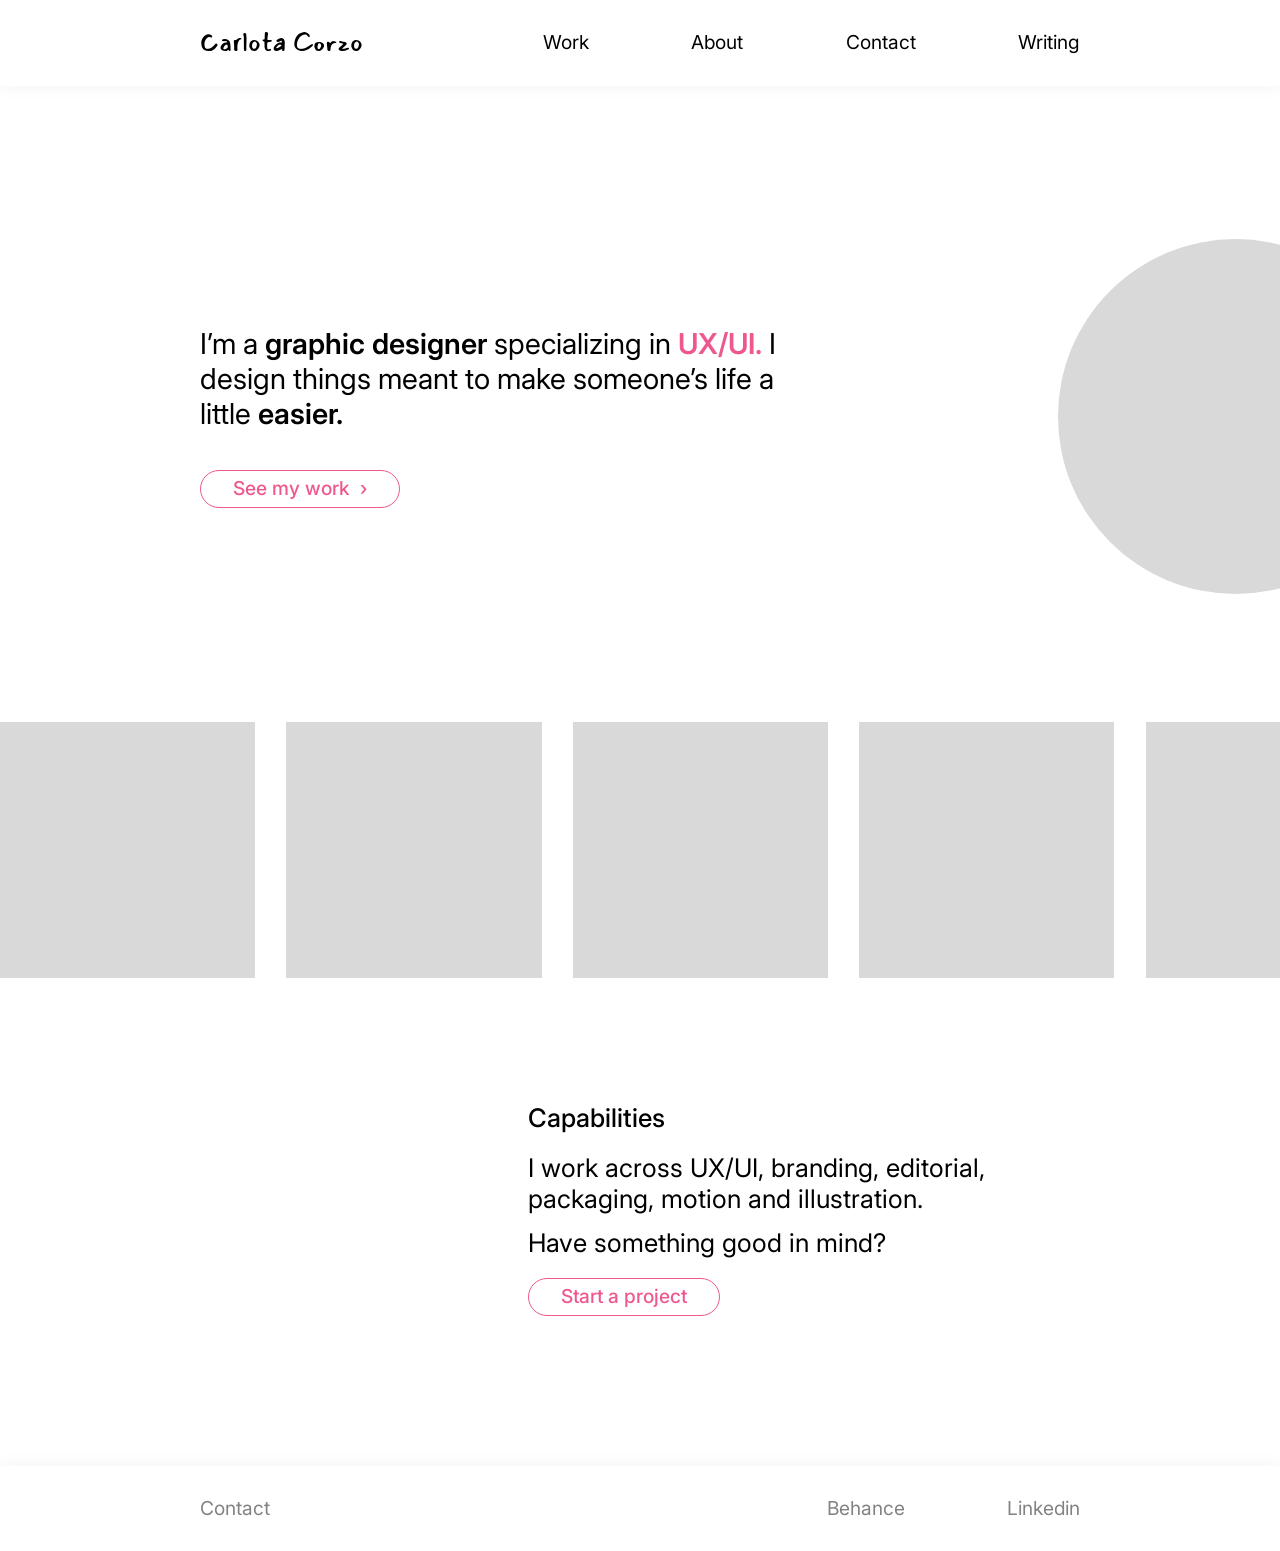
==== index.html @ dc57b3ca "Add files via upload" ====
<!DOCTYPE html>
<html lang="en">
<head>
  <meta charset="UTF-8">
  <!-- Hace que las tildes y las ñ se vean bien. No la borres. -->

  <meta name="viewport" content="width=device-width, initial-scale=1.0">
  <!-- Hace que el sitio funcione en celular. Tampoco. -->

  <title>Carlota Corzo — Graphic Designer specializing in UX/UI</title>

  <meta name="description" content="Graphic designer specializing in UX/UI, based in Lima, Peru. Branding, editorial, packaging, motion and illustration.">

  <!-- Las tipografías de tu Figma, desde Google Fonts.
       Mansalva para tu nombre, Inter para todo lo demás. -->
  <link rel="preconnect" href="https://fonts.googleapis.com">
  <link rel="preconnect" href="https://fonts.gstatic.com" crossorigin>
  <link href="https://fonts.googleapis.com/css2?family=Inter:wght@400;500;600&family=Mansalva&display=swap" rel="stylesheet">

  <link rel="stylesheet" href="css/estilos.css">
</head>

<body>

<div class="pagina">

  <!-- ==========================================================
       NAVEGACIÓN
       Se repite igual en todas las páginas. Lo único que cambia
       es en qué enlace va la clase "activo".
       En la portada no lleva ninguno: el logo hace de Home.
       ========================================================== -->
  <nav class="nav">
    <a href="index.html" class="nav-logo">Carlota Corzo</a>
    <ul class="nav-links">
      <li><a href="work.html">Work</a></li>
      <li><a href="about.html">About</a></li>
      <li><a href="contact.html">Contact</a></li>
      <li><a href="writing.html">Writing</a></li>
    </ul>
  </nav>


  <main class="cuerpo">

    <!-- ==========================================================
         1. HERO
         Texto a la izquierda, círculo a la derecha.
         ========================================================== -->
    <section class="hero">

      <div class="hero-izq">

        <p class="hero-texto">
          I&rsquo;m a <strong>graphic designer</strong> specializing in
          <strong class="acento">UX/UI.</strong>
          I design things meant to make someone&rsquo;s life a little
          <strong>easier.</strong>
        </p>

        <!-- El botón principal de la página. Va acá arriba y no
             abajo porque es lo primero que alguien quiere hacer:
             mirar el trabajo. El de "Start a project" viene
             después, cuando ya lo vio. -->
        <a href="work.html" class="boton">See my work<span class="flecha">&#8250;</span></a>

      </div>
      <!-- <strong> pone la negrita, la clase "acento" pinta de rosa,
           y se pueden combinar, como en UX/UI.

           &rsquo; es el apóstrofe curvo. El de la tecla (') es recto
           y en tipografía se usa para pies y minutos, no para
           contracciones. -->

      <div class="hero-circulo">
        <!-- Cuando elijas la ilustración, descomenta esto:
        <img src="imagenes/ilustracion.png" alt="">
        El alt va vacío a propósito: es decoración, no información.
        -->
      </div>

    </section>


    <!-- ==========================================================
         2. EL MARQUEE
         Los trabajos deslizándose en bucle.

         ⚠️ La lista está escrita DOS VECES, idéntica. Así funciona
         el truco (está explicado en el CSS, bloque 7).
         Si agregas una pieza, agrégala EN LAS DOS COPIAS o el
         bucle salta.
         ========================================================== -->
    <section class="marquee">
      <div class="marquee-pista">

        <!-- ----------- COPIA 1 ----------- -->
        <a href="work.html" class="marquee-item">
          <!-- <img src="imagenes/voces.jpg" alt="Voces de Guerra"> -->
        </a>
        <a href="proyecto-skinbro.html" class="marquee-item">
          <!-- <img src="imagenes/skinbro.jpg" alt="SkinBro"> -->
        </a>
        <a href="work.html" class="marquee-item">
          <!-- <img src="imagenes/badbunny.jpg" alt="Bad Bunny"> -->
        </a>
        <a href="work.html" class="marquee-item">
          <!-- <img src="imagenes/musica.jpg" alt="Música y Educación"> -->
        </a>
        <a href="work.html" class="marquee-item">
          <!-- <img src="imagenes/matcharoom.jpg" alt="MatchaRoom"> -->
        </a>

        <!-- ----------- COPIA 2, idéntica ----------- -->
        <a href="work.html" class="marquee-item" aria-hidden="true" tabindex="-1">
          <!-- <img src="imagenes/voces.jpg" alt=""> -->
        </a>
        <a href="work.html" class="marquee-item" aria-hidden="true" tabindex="-1">
          <!-- <img src="imagenes/skinbro.jpg" alt=""> -->
        </a>
        <a href="work.html" class="marquee-item" aria-hidden="true" tabindex="-1">
          <!-- <img src="imagenes/badbunny.jpg" alt=""> -->
        </a>
        <a href="work.html" class="marquee-item" aria-hidden="true" tabindex="-1">
          <!-- <img src="imagenes/musica.jpg" alt=""> -->
        </a>
        <a href="work.html" class="marquee-item" aria-hidden="true" tabindex="-1">
          <!-- <img src="imagenes/matcharoom.jpg" alt=""> -->
        </a>
        <!-- En la segunda copia el alt va vacío: es la misma imagen
             repetida y no hace falta que un lector de pantalla la
             lea dos veces. -->

      </div>
    </section>


    <!-- ==========================================================
         3. CAPABILITIES
         Bloque pegado a la derecha, como en tu Figma.
         ========================================================== -->
    <section class="capacidades">
      <div class="capacidades-bloque">

        <p class="rotulo">Capabilities</p>

        <div>
          <p class="frase-1">
            I work across UX/UI, branding, editorial, packaging,
            motion and illustration.
          </p>
          <p>Have something good in mind?</p>
        </div>

        <a href="contact.html" class="boton">Start a project</a>

      </div>
    </section>

  </main>


  <!-- ==========================================================
       PIE DE PÁGINA
       ========================================================== -->
  <footer class="pie">
    <a href="contact.html">Contact</a>
    <ul class="pie-redes">
      <li><a href="https://www.behance.net/" target="_blank" rel="noopener">Behance</a></li>
      <li><a href="https://www.linkedin.com/" target="_blank" rel="noopener">Linkedin</a></li>
    </ul>
  </footer>
  <!-- target="_blank" abre en pestaña nueva; rel="noopener" va con
       él por seguridad.
       OJO: los dos enlaces están a medias, falta tu usuario. -->

</div>

</body>
</html>
---- css/estilos.css ----
/* ============================================================
   PORTAFOLIO DE CARLOTA CORZO
   Todas las medidas vienen de tu Figma (frame de 1875px).

   Índice:
     1. La escala        cómo el diseño se adapta a cada pantalla
     2. Variables        colores y medidas
     3. Reseteo
     4. Base
     5. Navegación
     6. Hero
     7. Marquee          el carrusel infinito
     8. Capabilities
     9. Botón
    10. Pie de página
    11. Tablet y celular
    12. Menos movimiento
   ============================================================ */


/* ------------------------------------------------------------
   1. LA ESCALA
   Esto es lo que hace que tu diseño se vea igual en cualquier
   pantalla, y vale la pena entenderlo porque es lo que resuelve
   el problema de "en Figma se ve distinto".

   Diseñaste a 1875px. Casi ninguna pantalla tiene 1875px.
   Hay dos maneras de resolverlo:

   a) Medidas fijas: 36px son 36px siempre. En una pantalla de
      1400 el texto ocupa proporcionalmente más y tu composición
      se rompe.

   b) Medidas proporcionales: todo se achica junto, manteniendo
      las proporciones exactas. Es lo que hace Figma cuando te
      muestra el canvas al 75%.

   Elegimos la (b). El truco: en vez de escribir "36px" en cada
   regla, escribimos "2.25rem". Un "rem" es el tamaño base de la
   página, y acá ese tamaño base no es fijo: es un porcentaje
   del ancho de la ventana.

     16 / 1875 × 100 = 0.8533vw

   Entonces a 1875px de ancho, 1rem = 16px y todo mide lo de tu
   Figma. A 1400px, 1rem = 11.9px y todo mide un 75%, con las
   mismas proporciones.

   El clamp() le pone techo y piso: no crece más allá de tu
   diseño y no se achica hasta volverse ilegible.
   ------------------------------------------------------------ */
/* ⬇️ ESTA LÍNEA CONTROLA EL TAMAÑO DE TODO EL SITIO.

   El Figma está hecho a 16. Acá va 9.6, que es el 60%, porque
   es el tamaño que elegiste mirándolo en pantalla.

   Sube o baja ese número y cambia TODO junto, sin deformar nada:
   textos, círculo, cuadros del carrusel, separaciones, botón.
     16    = tu Figma a tamaño real
     12.8  = 80%, lo que elegiste
     11.2  = 70%
     9.6   = 60%                                                  */
html {
  font-size: 12.8px;
}

/* La tabla de conversión, por si quieres tocar algo:
     8px  = 0.5rem        80px  = 5rem
    10px  = 0.625rem     107px  = 6.6875rem
    16px  = 1rem         128px  = 8rem
    24px  = 1.5rem       160px  = 10rem
    32px  = 2rem         192px  = 12rem
    36px  = 2.25rem      319px  = 19.9375rem
    39px  = 2.4375rem    323px  = 20.1875rem
    40px  = 2.5rem       444px  = 27.75rem
    44px  = 2.75rem      690px  = 43.125rem
    48px  = 3rem         749px  = 46.8125rem
   Para convertir: el valor en px dividido 16. */


/* ------------------------------------------------------------
   2. VARIABLES
   ------------------------------------------------------------ */
:root {
  --tinta:  #000000;   /* Figma: negro puro en los textos */
  --papel:  #FFFFFF;
  --gris:   #828282;   /* Figma: los textos del pie */
  --hueco:  #D9D9D9;   /* Figma: los espacios sin imagen */
  --rosa:   #EE588F;   /* Figma: el acento */

  --ancho:  117.1875rem;  /* 1875px, tu frame */

  /* El aire a los lados. Lo elegiste mirándolo en pantalla.
     En tu Figma eran 80px, pero a pantalla completa quedaba
     demasiado pegado a los bordes. Va en px fijos a propósito:
     así no cambia cuando cambias el tamaño del sitio.
     El carrusel NO lo usa: sus piezas tocan el borde. */
  --margen: 200px;
  --sombra: 0 0.0625rem 1.25rem rgba(0, 0, 0, 0.05);  /* la de nav y pie */
}


/* ------------------------------------------------------------
   3. RESETEO
   ------------------------------------------------------------ */
* {
  margin: 0;
  padding: 0;
  box-sizing: border-box;
}

html { scroll-behavior: smooth; }


/* ------------------------------------------------------------
   4. BASE
   ------------------------------------------------------------ */
body {
  font-family: 'Inter', -apple-system, system-ui, sans-serif;
  font-size: 1.5rem;       /* 24px, que es tu tamaño de texto base */
  line-height: 1.2083;     /* 29/24, el interlineado de tu Figma */
  color: var(--tinta);
  background: var(--papel);
  -webkit-font-smoothing: antialiased;
}

a {
  color: inherit;
  text-decoration: none;
}

/* La página entera, apilada. El gap de 192px es el del
   Frame 36 de tu Figma, el que separa nav, contenido y pie. */
/* La página ocupa todo el ancho de la ventana, sin franjas
   blancas a los lados. Los tamaños son los de tu Figma al 60%,
   pero la maquetación se estira a la pantalla que haya. */
.pagina {
  display: flex;
  flex-direction: column;
  gap: 12rem;              /* 192px */
  width: 100%;
  min-height: 100vh;       /* al menos tan alta como la ventana */
}

/* El cuerpo crece para ocupar lo que sobre, y así el pie queda
   pegado abajo aunque la página tenga poco contenido. Sin esto,
   en Contact el pie quedaba a media pantalla con un hueco
   blanco debajo. */
.cuerpo { flex: 1; }


/* ------------------------------------------------------------
   5. NAVEGACIÓN
   Figma, Frame 2: 1875×107, padding 24px 80px, sombra suave.
   ------------------------------------------------------------ */
.nav {
  display: flex;
  justify-content: space-between;
  align-items: center;
  height: 6.6875rem;       /* 107px */
  padding: 1.5rem var(--margen);   /* 24px 80px */
  background: var(--papel);
  box-shadow: var(--sombra);
  position: sticky;
  top: 0;
  z-index: 100;
}

/* El logo. Siempre lleva al home, en todas las páginas. */
.nav-logo {
  font-family: 'Mansalva', cursive;
  font-weight: 400;
  font-size: 2rem;         /* 32px */
  line-height: 2.1875rem;  /* 35px */
}

.nav-links {
  display: flex;
  align-items: center;
  gap: 8rem;               /* 128px */
  list-style: none;
}

.nav-links a {
  font-size: 1.5rem;       /* 24px */
  line-height: 1.8125rem;  /* 29px */
  transition: color 0.18s;
}

.nav-links a:hover { color: var(--rosa); }

/* .activo marca la página en la que estás */
.nav-links a.activo { color: var(--rosa); }


/* ------------------------------------------------------------
   EL CUERPO
   Figma, Frame 19: las tres secciones con 160px entre ellas.
   ------------------------------------------------------------ */
.cuerpo {
  display: flex;
  flex-direction: column;
  gap: 10rem;              /* 160px */
}


/* ------------------------------------------------------------
   6. HERO
   Figma, Frame 16: alto 444, padding lateral 80, gap 323,
   contenido centrado.
   ------------------------------------------------------------ */
/* El texto a la izquierda y el círculo a la derecha, separados
   por todo el ancho disponible. En tu Figma iban centrados con
   323px entre medio, pero eso era a 1875 justos; en una pantalla
   más ancha quedarían los dos apiñados en el medio. */
.hero {
  display: flex;
  justify-content: space-between;
  align-items: center;
  gap: 20.1875rem;         /* 323px, el mínimo entre los dos */
  height: 27.75rem;        /* 444px */
  padding: 0 var(--margen);
}

/* La columna izquierda: la frase y, debajo, el botón */
.hero-izq {
  display: flex;
  flex-direction: column;
  align-items: flex-start;   /* el botón no se estira */
  gap: 3rem;
  flex-shrink: 0;
}

.hero-texto {
  width: 46.8125rem;       /* 749px, es lo que decide dónde corta */
  font-size: 2.25rem;      /* 36px */
  line-height: 2.75rem;    /* 44px */
}

/* La negrita y el rosa van por dentro del párrafo */
.hero-texto strong { font-weight: 600; }
.acento { color: var(--rosa); }

/* El círculo donde irá tu ilustración */
.hero-circulo {
  width: 27.75rem;         /* 444px */
  height: 27.75rem;
  flex-shrink: 0;
  border-radius: 50%;
  background: var(--hueco);
  overflow: hidden;
}

.hero-circulo img {
  width: 100%;
  height: 100%;
  object-fit: cover;       /* llena sin deformarse */
}


/* ------------------------------------------------------------
   7. EL MARQUEE
   Figma, Frame 17: piezas de 319×319, separadas 39px, sin
   padding lateral (tocan los bordes de la pantalla).

   Cómo funciona el bucle:
   1. La fila está escrita DOS VECES, idéntica
   2. La animación mueve la pista la mitad de su ancho total
   3. Al llegar vuelve al inicio de golpe, y como la segunda
      copia es igual a la primera, el salto cae donde la imagen
      es la misma y el ojo no lo nota

   Por eso la separación va con margin-right y no con gap: con
   gap, la última pieza no lleva separación y la cuenta del 50%
   se desajusta un poco, lo justo para que el salto se vea.
   ------------------------------------------------------------ */
.marquee {
  height: 19.9375rem;      /* 319px */
  overflow: hidden;
}

.marquee-pista {
  display: flex;
  width: max-content;
  animation: desliza 60s linear infinite;
}

/* Sube el 60s para que vaya más lento, bájalo para más rápido */

@keyframes desliza {
  from { transform: translateX(0); }
  to   { transform: translateX(-50%); }
}

/* Se pausa al pasar el mouse, para poder mirar una pieza */
.marquee:hover .marquee-pista { animation-play-state: paused; }

/* Cada pieza es un enlace: al hacer clic lleva a su proyecto.
   Antes eran bloques muertos y nada avisaba que se podía. */
.marquee-item {
  display: block;
  width: 19.9375rem;       /* 319px */
  height: 19.9375rem;
  margin-right: 2.4375rem; /* 39px */
  flex-shrink: 0;
  background: var(--hueco);
  overflow: hidden;
  transition: opacity 0.25s;
}

.marquee-item:hover { opacity: 0.8; }

.marquee-item img {
  width: 100%;
  height: 100%;
  object-fit: cover;
}


/* ------------------------------------------------------------
   8. CAPABILITIES
   Figma, Frame 18: alto 258, padding lateral 80, el bloque
   pegado a la derecha. Frame 6: ancho 690, gap 24 entre partes.
   ------------------------------------------------------------ */
.capacidades {
  display: flex;
  justify-content: flex-end;   /* pegado a la derecha */
  align-items: center;
  height: 16.125rem;           /* 258px */
  padding: 0 var(--margen);
}

.capacidades-bloque {
  display: flex;
  flex-direction: column;
  align-items: flex-start;
  gap: 1.5rem;                 /* 24px */
  width: 43.125rem;            /* 690px */
}

/* El rótulo */
.rotulo {
  font-weight: 500;
  font-size: 1.5rem;           /* 24px */
  line-height: 1.8125rem;      /* 29px */
}

.capacidades p {
  font-size: 2rem;             /* 32px */
  line-height: 2.4375rem;      /* 39px */
}

/* La separación entre las dos frases, dentro del mismo bloque */
.capacidades .frase-1 { margin-bottom: 1rem; }  /* 16px */


/* ------------------------------------------------------------
   9. BOTÓN
   Figma, Frame 5: 247×48, padding 8px 40px, borde 1.5 rosa,
   radio 40.
   ------------------------------------------------------------ */
.boton {
  display: inline-flex;
  justify-content: center;
  align-items: center;
  height: 3rem;                /* 48px */
  padding: 0.5rem 2.5rem;      /* 8px 40px */
  border: 1.5px solid var(--rosa);
  border-radius: 2.5rem;       /* 40px */
  color: var(--rosa);
  font-weight: 500;
  font-size: 1.5rem;           /* 24px */
  line-height: 1.8125rem;      /* 29px */
  white-space: nowrap;         /* que el texto no se parta */
  transition: background 0.18s, color 0.18s;
}

.boton:hover {
  background: var(--rosa);
  color: var(--papel);
}

/* La flechita que va dentro de algunos botones. Se separa un
   poco al pasar el mouse, el mismo gesto que el navegador de
   proyectos y la flecha de volver. */
.boton .flecha {
  display: inline-block;
  margin-left: 0.75rem;
  transition: margin-left 0.18s;
}

.boton:hover .flecha { margin-left: 1.25rem; }


/* ------------------------------------------------------------
   10. PIE DE PÁGINA
   Figma, Frame 3: idéntico a la nav, con los textos en gris.
   ------------------------------------------------------------ */
.pie {
  display: flex;
  justify-content: space-between;
  align-items: center;
  height: 6.6875rem;           /* 107px */
  padding: 1.5rem var(--margen);
  background: var(--papel);
  color: var(--gris);

  /* La sombra va hacia ARRIBA, al revés que la de la nav.
     Una sombra siempre se proyecta hacia el contenido que está
     al otro lado: la nav la tira hacia abajo, el pie hacia
     arriba. Con la misma de la nav quedaba una franja gris
     colgando debajo del pie. */
  box-shadow: 0 -0.0625rem 1.25rem rgba(0, 0, 0, 0.05);
}

.pie a {
  font-size: 1.5rem;
  line-height: 1.8125rem;
  transition: color 0.18s;
}

.pie a:hover { color: var(--rosa); }

.pie-redes {
  display: flex;
  align-items: center;
  gap: 8rem;                   /* 128px */
  list-style: none;
}


/* ============================================================
   LA PÁGINA WORK
   ============================================================ */


/* ------------------------------------------------------------
   W1. LA CABECERA
   El rótulo y el titular a la izquierda; el filtro a la derecha.
   ------------------------------------------------------------ */
.work-cabecera {
  display: flex;
  justify-content: space-between;
  align-items: flex-end;   /* alineados por abajo, no por arriba */
  gap: 5rem;
  padding: 0 var(--margen);
}

.work-titular {
  margin-top: 1.5rem;      /* 24px */
  max-width: 37rem;        /* fuerza el corte en dos líneas */
  font-size: 2.5rem;       /* 40px */
  line-height: 1.22;
  font-weight: 400;        /* el titular NO va en negrita */
}


/* ------------------------------------------------------------
   W2. LOS CONTROLES DEL FILTRO
   ------------------------------------------------------------ */
.filtros {
  display: flex;
  align-items: center;
  gap: 2rem;
  flex-shrink: 0;          /* que no se aplasten */
}

/* El desplegable. Los navegadores le ponen un estilo propio
   bastante feo, así que lo apagamos con appearance: none y
   dibujamos la flechita nosotros, con una imagen de fondo. */
.filtro-select {
  appearance: none;
  -webkit-appearance: none;
  font-family: inherit;
  font-size: 1.5rem;       /* 24px */
  color: var(--tinta);
  background-color: var(--papel);
  border: 1px solid #CFCFCF;
  border-radius: 2.5rem;   /* la cápsula */
  padding: 0.6rem 3.5rem 0.6rem 1.75rem;  /* el hueco de la derecha es para la flecha */
  cursor: pointer;

  /* La flechita, dibujada como un SVG dentro del propio CSS */
  background-image: url("data:image/svg+xml;utf8,<svg xmlns='http://www.w3.org/2000/svg' width='14' height='9' viewBox='0 0 14 9' fill='none'><path d='M1 1L7 7L13 1' stroke='%23333' stroke-width='1.6' stroke-linecap='round'/></svg>");
  background-repeat: no-repeat;
  background-position: right 1.5rem center;
  transition: border-color 0.18s;
}

.filtro-select:hover { border-color: var(--rosa); }

/* Cuando hay un filtro puesto, el control se pone rosa.
   La clase la agrega el JavaScript. */
.filtro-select.activo {
  border-color: var(--rosa);
  color: var(--rosa);
}

/* "Clear filters" es un botón, no un enlace: ejecuta una acción
   en la página, no lleva a otro lado. Pero se ve como texto. */
.limpiar {
  font-family: inherit;
  font-size: 1.5rem;
  color: var(--gris);
  background: none;
  border: none;
  cursor: pointer;
  transition: color 0.18s;
}

.limpiar:hover { color: var(--rosa); }


/* ------------------------------------------------------------
   W3. LA GRILLA DE PROYECTOS
   Tres columnas. Es la parte que más vas a tocar.
   ------------------------------------------------------------ */
.grilla {
  display: grid;
  grid-template-columns: repeat(3, 1fr);
  gap: 5rem 3.5rem;        /* 80px entre filas, 56px entre columnas */
  padding: 0 var(--margen);
}

.pieza {
  display: block;
}

/* Cuando una pieza no pasa el filtro, el JavaScript le pone
   esta clase y desaparece de la grilla. Las demás se reacomodan
   solas, que es la gracia de usar grid. */
.pieza.oculta { display: none; }

.pieza-imagen {
  aspect-ratio: 1 / 1;     /* siempre cuadrada */
  background: var(--hueco);
  overflow: hidden;
  margin-bottom: 1.25rem;
  transition: opacity 0.25s;
}

.pieza:hover .pieza-imagen { opacity: 0.82; }

.pieza-imagen img {
  width: 100%;
  height: 100%;
  object-fit: cover;       /* llena sin deformarse */
}

.pieza-titulo {
  font-size: 1.5rem;       /* 24px */
  font-weight: 500;
  line-height: 1.2;
  padding-bottom: 0.5rem;
  border-bottom: 1px solid #D5D5D5;   /* la línea fina de tu Figma */
}

.pieza-tags {
  margin-top: 0.5rem;
  font-size: 1rem;         /* 16px */
  color: var(--gris);
}

/* El aviso que aparece si el filtro no encuentra nada */
.sin-resultados {
  grid-column: 1 / -1;     /* ocupa las tres columnas */
  padding: 4rem 0;
  font-size: 1.5rem;
  color: var(--gris);
}


/* ============================================================
   LA PÁGINA ABOUT
   ============================================================ */


/* ------------------------------------------------------------
   A1. EL BLOQUE DE PRESENTACIÓN
   Misma estructura que el hero de la portada: texto a la
   izquierda, círculo a la derecha. Acá el círculo es tu foto.
   ------------------------------------------------------------ */
.about-intro {
  display: flex;
  justify-content: space-between;
  align-items: center;
  gap: 12rem;
  padding: 0 var(--margen);
}

.about-texto {
  max-width: 46.8125rem;   /* 749px, el mismo ancho del hero */
}

/* El saludo va entero en Mansalva y en rosa, de un solo tamaño.
   Es una frase cerrada, no el arranque de la que sigue, y por
   eso lleva el espacio de un párrafo completo debajo. */
/* ⚠️ Esta regla la comparte con el "Let's talk." de Contact.
   Son los dos saludos grandes del sitio y tienen que verse
   igual, así que se declaran juntos a propósito: por separado
   se desincronizaron una vez y cada uno acabó con un tamaño
   distinto en pantalla angosta. */
.about-saludo,
.contacto-titular {
  font-family: 'Mansalva', cursive;
  font-size: 3.90625rem;   /* 50px, lo elegiste a ojo */
  font-weight: 400;
  line-height: 1.15;
  margin-bottom: 2rem;
  color: var(--rosa);
}

.about-texto p {
  font-size: 1.5rem;       /* 24px */
  line-height: 1.5;
  margin-bottom: 1.5rem;
}

.about-texto p:last-child { margin-bottom: 0; }

/* El círculo de la foto */
.about-foto {
  width: 27.75rem;         /* 444px, igual que el de la portada */
  height: 27.75rem;
  flex-shrink: 0;
  border-radius: 50%;
  background: var(--hueco);
  overflow: hidden;
}

.about-foto img {
  width: 100%;
  height: 100%;
  object-fit: cover;
}


/* ------------------------------------------------------------
   A2. LAS LÍNEAS SEPARADORAS Y LOS TÍTULOS DE SECCIÓN
   ------------------------------------------------------------ */
.separador {
  height: 1px;
  background: #E0E0E0;
  border: none;
  margin: 0 var(--margen);
}

.titulo-seccion {
  text-align: center;
  font-size: 1.5rem;       /* 24px */
  font-weight: 500;
  margin-bottom: 3rem;
}


/* ------------------------------------------------------------
   A3. LA LÍNEA DE TIEMPO

   Va de izquierda a derecha en el sentido del tiempo: lo más
   antiguo a la izquierda, lo actual a la derecha. En tu Figma
   estaba al revés, y un eje horizontal se lee como que el tiempo
   avanza hacia la derecha.

   La línea rosa es un pseudo-elemento: un trocito de decoración
   que se dibuja desde el CSS, sin tener que ponerlo en el HTML.
   ------------------------------------------------------------ */
.timeline {
  position: relative;
  display: grid;
  grid-auto-flow: column;        /* los puestos, en fila */
  grid-auto-columns: 1fr;        /* todos del mismo ancho */
  padding: 0 var(--margen);
  gap: 2rem;
}

/* La línea horizontal que los une */
.timeline::before {
  content: "";
  position: absolute;
  top: 0.4375rem;                /* a la altura del centro de los puntos */
  left: calc(var(--margen) + 1rem);
  right: calc(var(--margen) + 1rem);
  height: 1.5px;
  background: var(--rosa);
}

.puesto { position: relative; }

/* El puntito rosa de cada puesto */
.puesto::before {
  content: "";
  position: absolute;
  top: 0;
  left: 0;
  width: 0.875rem;
  height: 0.875rem;
  border-radius: 50%;
  background: var(--rosa);
}

.puesto-datos {
  padding-top: 2.5rem;           /* deja aire debajo del punto */
  border-top: 1px solid transparent;
}

.puesto h3 {
  font-size: 1.5rem;             /* 24px */
  font-weight: 500;
  margin-bottom: 0.5rem;
}

.puesto .fecha,
.puesto .rol {
  display: block;
  font-size: 1.125rem;           /* 18px */
  color: var(--gris);
  line-height: 1.45;
}


/* ------------------------------------------------------------
   A4. LAS HERRAMIENTAS
   Seis, en dos filas, desplazadas entre sí para que no se lean
   como una tabla. Es el zigzag de tu Figma.
   ------------------------------------------------------------ */
.tools {
  display: grid;
  grid-template-columns: repeat(3, 1fr);
  gap: 2rem;
  padding: 0 var(--margen);
  text-align: center;
  font-size: 1.5rem;             /* 24px */
}

/* El desplazamiento que arma el zigzag. Sube o baja estos
   valores para abrirlo o cerrarlo. */
.tools li:nth-child(1) { transform: translateX(-3rem); }
.tools li:nth-child(3) { transform: translateX(3rem); }
.tools li:nth-child(4) { transform: translate(-1.5rem, 1.5rem); }
.tools li:nth-child(5) { transform: translateY(1.5rem); }
.tools li:nth-child(6) { transform: translate(1.5rem, 1.5rem); }

.tools { list-style: none; padding-bottom: 2rem; }


/* ============================================================
   LA PÁGINA CONTACT
   ============================================================ */


/* ------------------------------------------------------------
   C1. EL BLOQUE DE ARRIBA
   Titular y bajada a la izquierda, formulario a la derecha.
   ------------------------------------------------------------ */
.contacto-intro {
  display: flex;
  justify-content: space-between;
  align-items: flex-start;
  gap: 10rem;
  padding: 0 var(--margen);
}

.contacto-texto { max-width: 37rem; }

.contacto-texto p {
  font-size: 1.5rem;       /* 24px */
  line-height: 1.5;
}


/* ------------------------------------------------------------
   C2. EL FORMULARIO
   ------------------------------------------------------------ */
.formulario {
  width: 43.125rem;        /* 690px, el mismo ancho de Capabilities */
  flex-shrink: 0;
  display: flex;
  flex-direction: column;
  gap: 1.5rem;
}

.campo {
  display: flex;
  flex-direction: column;
  gap: 0.5rem;
}

.campo label {
  font-size: 1rem;         /* 16px */
  color: var(--gris);
}

/* Los campos de texto. font: inherit es importante: sin eso,
   los navegadores les ponen su propia tipografía y quedan
   distintos al resto del sitio. */
.campo input,
.campo textarea {
  font: inherit;
  font-size: 1.25rem;      /* 20px */
  color: var(--tinta);
  background: var(--papel);
  border: 1px solid #CFCFCF;
  border-radius: 0.75rem;
  padding: 0.9rem 1.25rem;
  transition: border-color 0.18s;
}

.campo textarea {
  resize: vertical;        /* se puede agrandar a lo alto, no a lo ancho */
  min-height: 9rem;
}

/* :focus es cuando el campo está seleccionado. outline: none
   apaga el recuadro feo del navegador, pero SOLO porque lo
   reemplazamos por el borde rosa: nunca hay que quitarlo sin
   poner otra señal, o quien navega con teclado se pierde. */
.campo input:focus,
.campo textarea:focus {
  outline: none;
  border-color: var(--rosa);
}

/* El botón de enviar. Es el mismo de la portada pero relleno,
   porque acá es la acción principal de la página. */
.boton-lleno {
  align-self: flex-start;
  border: 1.5px solid var(--rosa);
  background: var(--rosa);
  color: var(--papel);
}

.boton-lleno:hover {
  background: var(--papel);
  color: var(--rosa);
}


/* ------------------------------------------------------------
   C3. LA LISTA DE ENLACES
   Filas anchas separadas por líneas finas. Es el mismo recurso
   que usan las tarjetas de Work y los puestos de About.
   ------------------------------------------------------------ */
.enlaces {
  list-style: none;
  padding: 0 var(--margen);
}

.enlaces li { border-top: 1px solid #E0E0E0; }

.enlaces li:last-child { border-bottom: 1px solid #E0E0E0; }

.enlaces a {
  display: flex;
  justify-content: space-between;
  align-items: baseline;
  gap: 2rem;
  padding: 1.75rem 0;
  font-size: 2rem;         /* 32px */
  transition: padding-left 0.22s, color 0.22s;
}

/* Al pasar el mouse, el renglón se corre hacia adentro */
.enlaces a:hover {
  padding-left: 1.5rem;
  color: var(--rosa);
}

.enlaces .dato {
  font-size: 1.5rem;       /* 24px */
  color: var(--gris);
}

.enlaces a:hover .dato { color: var(--rosa); }


/* ============================================================
   LA PÁGINA WRITING
   ============================================================ */


/* ------------------------------------------------------------
   W-1. LA LISTA DE TEXTOS

   A diferencia de Work, acá NO hay grilla de tarjetas. Un texto
   no se elige por cómo se ve: se elige leyendo el título. Por
   eso es una lista en una sola columna, angosta, igual que un
   índice de revista.
   ------------------------------------------------------------ */
/* La lista ocupa todo el ancho, para que las líneas separadoras
   crucen la página entera, como las de Work y About. El texto
   de adentro sí va angosto: una línea muy larga cansa de leer. */
.writing {
  padding: 0 var(--margen);
}

.entrada {
  display: block;
  padding: 2.5rem 0;
  border-bottom: 1px solid #E0E0E0;
  transition: padding-left 0.22s;
}

.entrada:first-child { border-top: 1px solid #E0E0E0; }

.entrada:hover { padding-left: 1.5rem; }

.entrada-fecha {
  font-size: 1rem;         /* 16px */
  color: var(--gris);
  margin-bottom: 0.5rem;
}

.entrada h2 {
  max-width: 48rem;        /* el texto angosto, la línea ancha */
  font-size: 2rem;         /* 32px */
  font-weight: 500;
  line-height: 1.25;
  margin-bottom: 0.75rem;
  transition: color 0.22s;
}

.entrada:hover h2 { color: var(--rosa); }

.entrada-bajada {
  font-size: 1.25rem;      /* 20px */
  line-height: 1.5;
  color: var(--gris);
  max-width: 48rem;
}


/* ============================================================
   LA PÁGINA DE UN PROYECTO
   ============================================================ */


/* ------------------------------------------------------------
   P1. LA CABECERA
   Título y descripción a la izquierda; fecha y etiquetas a la
   derecha, alineadas arriba.
   ------------------------------------------------------------ */
.proyecto-cabecera {
  display: flex;
  justify-content: space-between;
  align-items: flex-start;
  gap: 8rem;
  padding: 0 var(--margen);
}

/* La flecha de volver, encima del título */
.volver {
  display: inline-flex;
  align-items: center;
  gap: 0.5rem;
  font-size: 1.25rem;      /* 20px */
  color: var(--gris);
  margin-bottom: 1rem;
  transition: color 0.2s, gap 0.2s;
}

.volver:hover {
  color: var(--rosa);
  gap: 0.9rem;             /* la flecha se separa un poco */
}

.proyecto-titulo-grande {
  font-size: 3rem;         /* 48px */
  font-weight: 400;
  line-height: 1.1;
  margin-bottom: 1.5rem;
}

.proyecto-descripcion {
  max-width: 46rem;
  font-size: 1.25rem;      /* 20px */
  line-height: 1.5;
}

/* La columna de la derecha */
.proyecto-ficha {
  flex-shrink: 0;
  text-align: right;
  padding-top: 2.5rem;     /* baja un poco, como en tu referencia */
}

.proyecto-fecha {
  font-size: 1.25rem;
  color: var(--gris);
  margin-bottom: 1rem;
}

/* Las etiquetas en cápsulas */
.proyecto-tags {
  display: flex;
  flex-wrap: wrap;
  justify-content: flex-end;
  gap: 0.75rem;
  list-style: none;
}

.proyecto-tags li {
  padding: 0.4rem 1.25rem;
  border: 1px solid #CFCFCF;
  border-radius: 2.5rem;
  font-size: 1rem;         /* 16px */
  color: var(--gris);
}


/* ------------------------------------------------------------
   P2. LA GALERÍA DE IMÁGENES

   ESTE ES EL SISTEMA. Lee esto una vez y después solo pegas
   bloques.

   La página se divide en 12 columnas invisibles. Cada imagen
   dice cuántas ocupa, poniéndole una clase:

     .ancha        las 12   → de lado a lado
     .dos-tercios   8
     .mitad         6       → dos de estas, una al lado de otra
     .un-tercio     4       → tres de estas por fila

   Si una imagen no lleva clase, ocupa media. Puedes mezclar
   libremente: la fila se corta sola cuando se llenan las 12.

   REGLA IMPORTANTE: las imágenes conservan su proporción real.
   Si subes un empaque vertical, se ve vertical; no se recorta
   para caber en un cuadrado. Por eso el mosaico queda irregular,
   que es justo lo que lo hace ver bien y no un catálogo.
   ------------------------------------------------------------ */
.galeria {
  display: grid;
  grid-template-columns: repeat(12, 1fr);
  gap: 2.5rem;
  padding: 0 var(--margen);
  align-items: start;      /* cada imagen con su alto, sin estirarse */
}

.galeria figure { grid-column: span 6; }   /* el valor por defecto */

.galeria .ancha       { grid-column: span 12; }
.galeria .dos-tercios { grid-column: span 8; }
.galeria .mitad       { grid-column: span 6; }
.galeria .un-tercio   { grid-column: span 4; }

.galeria img {
  width: 100%;
  height: auto;            /* el alto lo decide la imagen */
  display: block;
}

/* El hueco gris mientras no hay imagen. Lleva una proporción
   para que se vea algo; al poner la foto de verdad, sobra. */
.hueco-imagen {
  width: 100%;
  aspect-ratio: 4 / 3;
  background: var(--hueco);
}

.hueco-imagen.vertical { aspect-ratio: 3 / 4; }
.hueco-imagen.cuadrado { aspect-ratio: 1 / 1; }
.hueco-imagen.panorama { aspect-ratio: 16 / 9; }

.galeria figcaption {
  margin-top: 0.75rem;
  font-size: 1rem;
  color: var(--gris);
}

/* --- El patrón "una grande y dos apiladas al lado" ---
   Es el de tu referencia, y no se puede armar solo con anchos:
   hace falta decir que la de la izquierda vale por dos filas.
   Esta clase lo resuelve. La columna de la derecha es un div
   que contiene las dos chicas. */
.galeria .columna-doble {
  grid-column: span 4;
  display: flex;
  flex-direction: column;
  gap: 2.5rem;
}

.galeria .columna-doble figure { grid-column: auto; }


/* ------------------------------------------------------------
   P3. LA NAVEGACIÓN ENTRE PROYECTOS
   Va al final, antes del pie. Evita que el caso termine en un
   callejón sin salida: el que llegó hasta abajo quiere ver otro.
   ------------------------------------------------------------ */
.nav-proyectos {
  display: flex;
  justify-content: space-between;
  align-items: center;
  gap: 2rem;
  padding: 2rem var(--margen);

  /* Los márgenes negativos recortan las separaciones generales
     del sitio, que acá quedaban enormes: 160px contra la última
     imagen y 192px contra el pie. Esto es un cierre de página,
     no una sección más, y pide ir apretado. */
  margin-top: -7rem;       /* deja unos 48px con las imágenes */
  margin-bottom: -10rem;   /* deja unos 32px con el pie */
}

.nav-proyectos a {
  display: flex;
  align-items: center;
  gap: 0.75rem;
  font-size: 1.5rem;       /* 24px */
  transition: color 0.2s, gap 0.2s;
}

.nav-proyectos a:hover {
  color: var(--rosa);
  gap: 1.25rem;            /* la flecha se separa un poco */
}

/* El nombre del proyecto, debajo del "Next project" */
.nav-proyectos .nombre {
  display: block;
  font-size: 1rem;
  color: var(--gris);
  margin-top: 0.25rem;
}

/* Cuando no hay proyecto anterior, este div vacío mantiene el
   "Next project" pegado a la derecha */
.nav-proyectos .vacio { flex: 1; }


/* ------------------------------------------------------------
   11. TABLET Y CELULAR

   Por debajo de 1100px la escala proporcional dejaría el texto
   demasiado chico para leer, así que a partir de acá el diseño
   cambia de forma en vez de seguir achicándose:
   el hero se apila, los bloques se ensanchan y los tamaños
   vuelven a ser fijos.
   ------------------------------------------------------------ */
@media (max-width: 1100px) {

  html { font-size: 16px; }    /* se corta la escala proporcional */

  :root { --margen: 24px; }

  .pagina { gap: 64px; }

  .cuerpo { gap: 64px; }

  .nav { height: auto; padding: 16px var(--margen); }

  .nav-logo { font-size: 24px; line-height: 1.2; }

  .nav-links { gap: 24px; }

  .nav-links a { font-size: 16px; }

  /* El hero se apila: primero el círculo, después el texto */
  .hero {
    flex-direction: column;
    height: auto;
    gap: 32px;
    padding: 24px var(--margen) 0;
  }

  .hero-circulo { order: -1; width: 200px; height: 200px; }

  .hero-izq { gap: 24px; width: 100%; }

  .hero-texto { width: 100%; font-size: 24px; line-height: 32px; }

  .marquee { height: 180px; }

  .marquee-item { width: 180px; height: 180px; margin-right: 16px; }

  /* El bloque de capacidades pasa a ocupar todo el ancho */
  .capacidades { height: auto; justify-content: flex-start; }

  .capacidades-bloque { width: 100%; gap: 20px; }

  .rotulo { font-size: 16px; }

  .capacidades p { font-size: 20px; line-height: 26px; }

  .boton { height: 44px; font-size: 16px; padding: 8px 24px; }

  .pie {
    height: auto;
    flex-direction: column;
    align-items: flex-start;
    gap: 16px;
    padding: 24px var(--margen);
  }

  .pie a { font-size: 16px; }

  .pie-redes { gap: 32px; }

  /* ----- La página Work en pantalla angosta ----- */

  /* La cabecera se apila: primero el titular, después el filtro */
  .work-cabecera {
    flex-direction: column;
    align-items: flex-start;
    gap: 24px;
  }

  .work-titular { font-size: 26px; max-width: none; margin-top: 12px; }

  .filtros { gap: 16px; flex-wrap: wrap; }

  .filtro-select,
  .limpiar { font-size: 15px; }

  .filtro-select { padding: 8px 40px 8px 18px; border-radius: 40px; }

  /* De tres columnas a dos */
  .grilla { grid-template-columns: repeat(2, 1fr); gap: 32px 16px; }

  .pieza-titulo { font-size: 16px; }

  .pieza-tags { font-size: 13px; }
}


/* En celular, una sola columna */
@media (max-width: 600px) {
  .grilla { grid-template-columns: 1fr; gap: 32px; }
}


/* ----- La página About en pantalla angosta ----- */
@media (max-width: 1100px) {

  /* El bloque de presentación se apila, con la foto primero */
  .about-intro {
    flex-direction: column;
    gap: 28px;
    padding-top: 24px;
  }

  .about-foto { order: -1; width: 180px; height: 180px; }

  /* Los dos saludos, juntos otra vez */
  .about-saludo,
  .contacto-titular { font-size: 34px; margin-bottom: 16px; }

  .about-texto p { font-size: 16px; margin-bottom: 16px; }

  .titulo-seccion { font-size: 16px; margin-bottom: 24px; }

  /* La línea de tiempo pasa de horizontal a vertical:
     en una pantalla angosta no hay sitio para cuatro columnas. */
  .timeline {
    grid-auto-flow: row;
    grid-auto-columns: auto;
    gap: 24px;
  }

  .timeline::before { display: none; }

  .puesto::before { width: 10px; height: 10px; }

  .puesto-datos { padding-top: 0; padding-left: 24px; }

  .puesto h3 { font-size: 17px; }

  .puesto .fecha,
  .puesto .rol { font-size: 14px; }

  /* Las herramientas, en dos columnas y sin zigzag */
  .tools {
    grid-template-columns: repeat(2, 1fr);
    gap: 16px;
    font-size: 15px;
    text-align: left;
  }

  .tools li { transform: none !important; }


  /* ----- La página Contact en pantalla angosta ----- */

  .contacto-intro {
    flex-direction: column;
    gap: 32px;
    padding-top: 24px;
  }


  .contacto-texto p { font-size: 16px; }

  .formulario { width: 100%; gap: 16px; }

  .campo input,
  .campo textarea { font-size: 16px; border-radius: 10px; padding: 12px 14px; }

  .enlaces a { font-size: 20px; padding: 18px 0; }

  .enlaces .dato { font-size: 14px; }


  /* ----- La página Writing en pantalla angosta ----- */

  .writing { max-width: none; }

  .entrada { padding: 24px 0; }

  .entrada:hover { padding-left: 0; }   /* sin mouse no hace falta */

  .entrada-fecha { font-size: 13px; }

  .entrada h2 { font-size: 20px; }

  .entrada-bajada { font-size: 15px; }


  /* ----- La página de proyecto en pantalla angosta ----- */

  .proyecto-cabecera {
    flex-direction: column;
    gap: 24px;
    padding-top: 24px;
  }

  .proyecto-titulo-grande { font-size: 30px; margin-bottom: 12px; }

  .proyecto-descripcion { font-size: 16px; max-width: none; }

  /* La ficha pasa a la izquierda, debajo del texto */
  .proyecto-ficha { text-align: left; padding-top: 0; }

  .proyecto-tags { justify-content: flex-start; }

  .proyecto-tags li { font-size: 13px; padding: 5px 14px; }

  .proyecto-fecha { font-size: 15px; }

  /* La galería pasa a una sola columna: en el celular todas las
     imágenes se ven a todo el ancho, una debajo de otra. */
  .galeria { grid-template-columns: 1fr; gap: 20px; }

  .galeria figure,
  .galeria .ancha,
  .galeria .dos-tercios,
  .galeria .mitad,
  .galeria .un-tercio,
  .galeria .columna-doble { grid-column: auto; }

  .galeria .columna-doble { gap: 20px; }

  .volver { font-size: 15px; margin-bottom: 8px; }

  .nav-proyectos {
    padding: 20px var(--margen);
    margin-top: -40px;
    margin-bottom: -44px;
  }

  .nav-proyectos a { font-size: 16px; }

  .nav-proyectos .nombre { font-size: 13px; }
}


/* ------------------------------------------------------------
   12. SI ALGUIEN PIDIÓ MENOS MOVIMIENTO

   Hay gente a la que el movimiento constante le marea y lo
   configura en su sistema operativo. Esto respeta ese ajuste:
   el carrusel se queda quieto.
   ------------------------------------------------------------ */
@media (prefers-reduced-motion: reduce) {
  .marquee-pista { animation: none; }
  html { scroll-behavior: auto; }
  * { transition-duration: 0.01ms !important; }
}
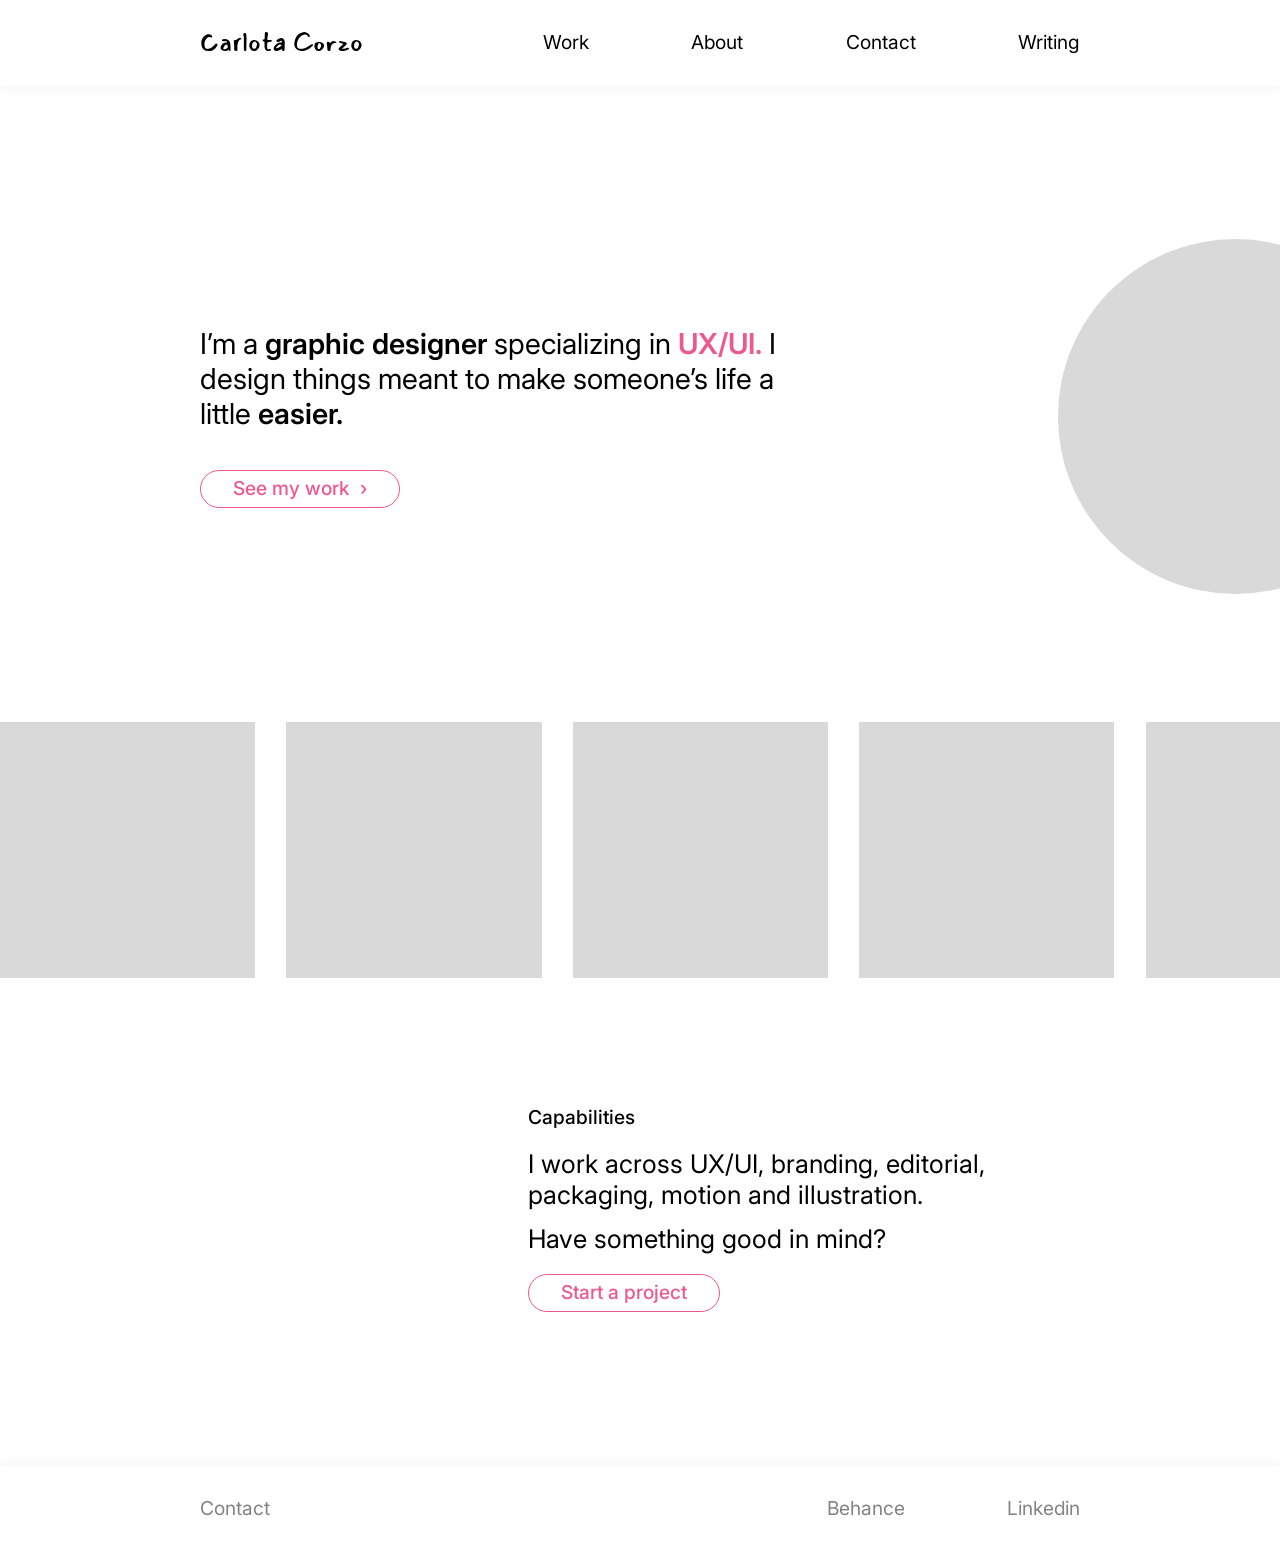
==== commit f5524e3e: "Add files via upload" ====
--- a/index.html
+++ b/index.html
@@ -13,6 +13,20 @@
 
   <!-- Las tipografías de tu Figma, desde Google Fonts.
        Mansalva para tu nombre, Inter para todo lo demás. -->
+  <!-- CÓMO SE VE EL ENLACE AL COMPARTIRLO
+       Esto es lo que WhatsApp, LinkedIn, Instagram o Slack leen
+       cuando pegas la dirección: el título, la descripción y la
+       imagen de la tarjeta. Sin esto sale el link pelado. -->
+  <meta property="og:type" content="website">
+  <meta property="og:title" content="Carlota Corzo — Graphic Designer specializing in UX/UI">
+  <meta property="og:description" content="Graphic designer specializing in UX/UI, based in Lima, Peru. Branding, editorial, packaging, motion and illustration.">
+  <meta property="og:url" content="https://carlotacorzo.netlify.app/">
+  <meta property="og:image" content="https://carlotacorzo.netlify.app/imagenes/og.jpg">
+  <meta name="twitter:card" content="summary_large_image">
+
+  <!-- El iconito de la pestaña -->
+  <link rel="icon" href="imagenes/favicon.png">
+
   <link rel="preconnect" href="https://fonts.googleapis.com">
   <link rel="preconnect" href="https://fonts.gstatic.com" crossorigin>
   <link href="https://fonts.googleapis.com/css2?family=Inter:wght@400;500;600&family=Mansalva&display=swap" rel="stylesheet">
@@ -91,47 +105,15 @@
          Si agregas una pieza, agrégala EN LAS DOS COPIAS o el
          bucle salta.
          ========================================================== -->
+    <!-- ==========================================================
+         EL MARQUEE
+         La pista está vacía a propósito: las piezas salen de
+         datos/proyectos.json y las arma js/sitio.js, en las dos
+         copias que necesita el bucle. Ya no hay que acordarse
+         de agregar nada dos veces.
+         ========================================================== -->
     <section class="marquee">
-      <div class="marquee-pista">
-
-        <!-- ----------- COPIA 1 ----------- -->
-        <a href="work.html" class="marquee-item">
-          <!-- <img src="imagenes/voces.jpg" alt="Voces de Guerra"> -->
-        </a>
-        <a href="proyecto-skinbro.html" class="marquee-item">
-          <!-- <img src="imagenes/skinbro.jpg" alt="SkinBro"> -->
-        </a>
-        <a href="work.html" class="marquee-item">
-          <!-- <img src="imagenes/badbunny.jpg" alt="Bad Bunny"> -->
-        </a>
-        <a href="work.html" class="marquee-item">
-          <!-- <img src="imagenes/musica.jpg" alt="Música y Educación"> -->
-        </a>
-        <a href="work.html" class="marquee-item">
-          <!-- <img src="imagenes/matcharoom.jpg" alt="MatchaRoom"> -->
-        </a>
-
-        <!-- ----------- COPIA 2, idéntica ----------- -->
-        <a href="work.html" class="marquee-item" aria-hidden="true" tabindex="-1">
-          <!-- <img src="imagenes/voces.jpg" alt=""> -->
-        </a>
-        <a href="work.html" class="marquee-item" aria-hidden="true" tabindex="-1">
-          <!-- <img src="imagenes/skinbro.jpg" alt=""> -->
-        </a>
-        <a href="work.html" class="marquee-item" aria-hidden="true" tabindex="-1">
-          <!-- <img src="imagenes/badbunny.jpg" alt=""> -->
-        </a>
-        <a href="work.html" class="marquee-item" aria-hidden="true" tabindex="-1">
-          <!-- <img src="imagenes/musica.jpg" alt=""> -->
-        </a>
-        <a href="work.html" class="marquee-item" aria-hidden="true" tabindex="-1">
-          <!-- <img src="imagenes/matcharoom.jpg" alt=""> -->
-        </a>
-        <!-- En la segunda copia el alt va vacío: es la misma imagen
-             repetida y no hace falta que un lector de pantalla la
-             lea dos veces. -->
-
-      </div>
+      <div class="marquee-pista" id="marquee-pista"></div>
     </section>
 
 
@@ -176,5 +158,7 @@
 
 </div>
 
+<script src="js/sitio.js"></script>
+
 </body>
 </html>
--- a/css/estilos.css
+++ b/css/estilos.css
@@ -345,7 +345,10 @@
   line-height: 1.8125rem;      /* 29px */
 }
 
-.capacidades p {
+/* :not(.rotulo) excluye al rótulo de esta regla. Sin eso,
+   ".capacidades p" le ganaba a ".rotulo" por ser más
+   específica y los dos salían del mismo tamaño. */
+.capacidades p:not(.rotulo) {
   font-size: 2rem;             /* 32px */
   line-height: 2.4375rem;      /* 39px */
 }
@@ -465,35 +468,63 @@
   flex-shrink: 0;          /* que no se aplasten */
 }
 
-/* El desplegable. Los navegadores le ponen un estilo propio
-   bastante feo, así que lo apagamos con appearance: none y
-   dibujamos la flechita nosotros, con una imagen de fondo. */
+/* EL DESPLEGABLE, que son dos elementos y no uno.
+
+   ⚠️ Por qué: los navegadores tratan los <select> con reglas
+   propias y no sueltan el control del borde, por más que uno
+   se lo pida. Está comprobado en este sitio: el texto cambiaba
+   de color y el borde no.
+
+   La solución, que es la que usan todos los sistemas de diseño:
+   el borde, el redondeo y la flechita van en una CAJA alrededor,
+   y el <select> va transparente y sin borde por dentro. Así el
+   aspecto lo controlamos nosotros y el navegador solo se ocupa
+   de abrir la lista. */
+.filtro-caja {
+  position: relative;
+  display: inline-block;
+  border: 1px solid #CFCFCF;
+  border-radius: 2.5rem;   /* la cápsula */
+  background: var(--papel);
+  transition: border-color 0.18s;
+}
+
+.filtro-caja:hover { border-color: var(--rosa); }
+
+/* Cuando hay un filtro puesto, el control se pone rosa.
+   La clase la agrega el JavaScript. */
+.filtro-caja.activo { border-color: var(--rosa); }
+
+.filtro-caja.activo .filtro-select { color: var(--rosa); }
+
+/* La flechita, dibujada con un SVG dentro del propio CSS.
+   Va en la caja y no en el select, y pointer-events: none hace
+   que los clics la atraviesen y lleguen al desplegable. */
+.filtro-caja::after {
+  content: "";
+  position: absolute;
+  right: 1.5rem;
+  top: 50%;
+  width: 14px;
+  height: 9px;
+  margin-top: -4px;
+  pointer-events: none;
+  background: no-repeat center/contain
+    url("data:image/svg+xml;utf8,<svg xmlns='http://www.w3.org/2000/svg' width='14' height='9' viewBox='0 0 14 9' fill='none'><path d='M1 1L7 7L13 1' stroke='%23333' stroke-width='1.6' stroke-linecap='round'/></svg>");
+}
+
 .filtro-select {
   appearance: none;
   -webkit-appearance: none;
   font-family: inherit;
   font-size: 1.5rem;       /* 24px */
   color: var(--tinta);
-  background-color: var(--papel);
-  border: 1px solid #CFCFCF;
-  border-radius: 2.5rem;   /* la cápsula */
+  background: transparent;
+  border: none;
+  outline: none;
   padding: 0.6rem 3.5rem 0.6rem 1.75rem;  /* el hueco de la derecha es para la flecha */
   cursor: pointer;
-
-  /* La flechita, dibujada como un SVG dentro del propio CSS */
-  background-image: url("data:image/svg+xml;utf8,<svg xmlns='http://www.w3.org/2000/svg' width='14' height='9' viewBox='0 0 14 9' fill='none'><path d='M1 1L7 7L13 1' stroke='%23333' stroke-width='1.6' stroke-linecap='round'/></svg>");
-  background-repeat: no-repeat;
-  background-position: right 1.5rem center;
-  transition: border-color 0.18s;
-}
-
-.filtro-select:hover { border-color: var(--rosa); }
-
-/* Cuando hay un filtro puesto, el control se pone rosa.
-   La clase la agrega el JavaScript. */
-.filtro-select.activo {
-  border-color: var(--rosa);
-  color: var(--rosa);
+  transition: color 0.18s;
 }
 
 /* "Clear filters" es un botón, no un enlace: ejecuta una acción
@@ -1181,7 +1212,7 @@
 
   .rotulo { font-size: 16px; }
 
-  .capacidades p { font-size: 20px; line-height: 26px; }
+  .capacidades p:not(.rotulo) { font-size: 20px; line-height: 26px; }
 
   .boton { height: 44px; font-size: 16px; padding: 8px 24px; }
 
@@ -1316,6 +1347,37 @@
   .entrada-bajada { font-size: 15px; }
 
 
+  /* ----- La página de un texto en pantalla angosta ----- */
+
+  .texto-cabecera,
+  .texto-cuerpo { max-width: none; }
+
+  .texto-titulo { font-size: 28px; margin-bottom: 12px; }
+
+  .texto-bajada { font-size: 17px; }
+
+  .texto-fecha { font-size: 13px; }
+
+  .texto-cuerpo { font-size: 17px; line-height: 1.65; }
+
+  .texto-cuerpo p { margin-bottom: 20px; }
+
+  .texto-cuerpo h2 { font-size: 21px; margin: 32px 0 12px; }
+
+  .texto-cuerpo h3 { font-size: 18px; margin: 24px 0 10px; }
+
+
+  /* ----- Las páginas de mensaje en pantalla angosta ----- */
+
+  .mensaje { min-height: 60vh; max-width: none; padding-top: 40px; }
+
+  .mensaje-numero { font-size: 64px; }
+
+  .mensaje h1 { font-size: 28px; }
+
+  .mensaje p { font-size: 16px; margin-bottom: 28px; }
+
+
   /* ----- La página de proyecto en pantalla angosta ----- */
 
   .proyecto-cabecera {
@@ -1364,6 +1426,400 @@
 }
 
 
+/* ============================================================
+   LA PÁGINA DE UN TEXTO
+
+   Acá manda una sola cosa: que se pueda leer cómodo. Por eso
+   la columna es angosta, el texto más grande que en el resto
+   del sitio y los renglones más separados.
+   ============================================================ */
+
+.texto-cabecera {
+  max-width: 54rem;
+  padding: 0 var(--margen);
+}
+
+.texto-fecha {
+  font-size: 1rem;         /* 16px */
+  color: var(--gris);
+  margin-bottom: 1rem;
+}
+
+.texto-titulo {
+  font-size: 3rem;         /* 48px */
+  font-weight: 500;
+  line-height: 1.15;
+  margin-bottom: 1.5rem;
+}
+
+.texto-bajada {
+  font-size: 1.5rem;       /* 24px */
+  line-height: 1.5;
+  color: var(--gris);
+}
+
+/* ------------------------------------------------------------
+   EL CUERPO DEL TEXTO
+
+   ⚠️ Estas reglas se aplican a lo que escribas en el panel.
+   Como ahí no pones clases, el CSS tiene que apuntar a las
+   etiquetas directamente: todos los párrafos, todos los
+   títulos, todas las listas que haya dentro de .texto-cuerpo.
+   ------------------------------------------------------------ */
+.texto-cuerpo {
+  max-width: 44rem;        /* unos 70 caracteres por línea */
+  padding: 0 var(--margen);
+  font-size: 1.375rem;     /* 22px, más grande que el resto */
+  line-height: 1.7;        /* renglones separados: se lee mejor */
+}
+
+.texto-cuerpo p { margin-bottom: 1.75rem; }
+
+.texto-cuerpo h2 {
+  font-size: 2rem;
+  font-weight: 500;
+  line-height: 1.25;
+  margin: 3.5rem 0 1.25rem;
+}
+
+.texto-cuerpo h3 {
+  font-size: 1.5rem;
+  font-weight: 500;
+  margin: 2.5rem 0 1rem;
+}
+
+.texto-cuerpo ul,
+.texto-cuerpo ol {
+  margin: 0 0 1.75rem 1.5rem;
+}
+
+.texto-cuerpo li { margin-bottom: 0.6rem; }
+
+.texto-cuerpo strong { font-weight: 600; }
+
+/* Los enlaces dentro del texto sí van subrayados: en medio de
+   un párrafo, el color solo no basta para distinguirlos. */
+.texto-cuerpo a {
+  color: var(--rosa);
+  text-decoration: underline;
+  text-underline-offset: 0.25em;
+}
+
+/* Una cita */
+.texto-cuerpo blockquote {
+  margin: 2.5rem 0;
+  padding-left: 1.75rem;
+  border-left: 2px solid var(--rosa);
+  color: var(--gris);
+}
+
+.texto-cuerpo img {
+  width: 100%;
+  height: auto;
+  margin: 2.5rem 0;
+}
+
+/* El aviso de que el texto todavía no está escrito */
+.texto-pendiente {
+  color: var(--gris);
+  font-style: italic;
+}
+
+
+/* ============================================================
+   LAS PÁGINAS DE MENSAJE
+   La de error y la de gracias. Las dos son lo mismo: un
+   mensaje corto en medio de la página y una salida clara.
+   ============================================================ */
+
+.mensaje {
+  display: flex;
+  flex-direction: column;
+  align-items: flex-start;
+  justify-content: center;
+  min-height: 42rem;
+  padding: 0 var(--margen);
+  max-width: 50rem;
+}
+
+/* El número grande del 404. Va en Mansalva porque es el único
+   sitio donde un número puede tener gracia.
+
+   ⚠️ Es un <div> y no un <p> a propósito. Si fuera párrafo, la
+   regla ".mensaje p" de abajo le ganaría por ser más específica
+   y lo pintaría gris y chiquito. Ya pasó una vez con el saludo
+   del About: cuando un elemento con clase propia vive dentro de
+   un bloque que estiliza etiquetas sueltas, conviene que no sea
+   esa etiqueta. */
+.mensaje-numero {
+  font-family: 'Mansalva', cursive;
+  font-size: 7rem;
+  line-height: 1;
+  color: var(--rosa);
+  margin-bottom: 1rem;
+}
+
+.mensaje h1 {
+  font-size: 3rem;         /* 48px */
+  font-weight: 400;
+  line-height: 1.15;
+  margin-bottom: 1.25rem;
+}
+
+.mensaje p {
+  font-size: 1.5rem;       /* 24px */
+  line-height: 1.5;
+  color: var(--gris);
+  margin-bottom: 2.5rem;
+}
+
+.mensaje-acciones {
+  display: flex;
+  gap: 1rem;
+  flex-wrap: wrap;
+}
+
+
+/* ============================================================
+   LAS INTERACCIONES
+
+   Todo lo que se mueve al pasar el mouse o al bajar por la
+   página vive acá, junto, para poder ajustarlo de una vez.
+
+   Tres reglas que se siguieron en todo el bloque:
+
+   1. RÁPIDO. Entre 0.18 y 0.3 segundos. Más lento se siente
+      pesado, más rápido no se nota.
+
+   2. SUAVE AL FRENAR. La curva cubic-bezier que se repite
+      hace que el movimiento arranque rápido y frene despacio,
+      como las cosas de verdad. Es lo que lo hace sentir bien
+      y no robótico.
+
+   3. POCO. Dos o tres píxeles de movimiento bastan. Si se nota
+      que algo "saltó", es demasiado.
+   ============================================================ */
+
+
+/* La curva que se usa en todo. Guardada como variable para
+   cambiarla en un solo lugar si hace falta. */
+:root {
+  --curva: cubic-bezier(0.22, 1, 0.36, 1);
+}
+
+
+/* ------------------------------------------------------------
+   I1. LOS BOTONES
+   Se levantan y les crece una sombra, como si se despegaran
+   del papel. Al hacer clic bajan: eso da sensación de que
+   el botón se hunde.
+   ------------------------------------------------------------ */
+.boton {
+  transition: background 0.22s var(--curva),
+              color 0.22s var(--curva),
+              transform 0.22s var(--curva),
+              box-shadow 0.22s var(--curva);
+}
+
+.boton:hover {
+  transform: translateY(-3px);
+  box-shadow: 0 0.5rem 1.25rem rgba(238, 88, 143, 0.28);
+}
+
+/* :active es el instante en que está presionado */
+.boton:active {
+  transform: translateY(-1px);
+  box-shadow: 0 0.2rem 0.6rem rgba(238, 88, 143, 0.22);
+}
+
+
+/* ------------------------------------------------------------
+   I2. LOS ENLACES DEL MENÚ
+   Un subrayado que crece desde la izquierda. No aparece de
+   golpe: se dibuja.
+   ------------------------------------------------------------ */
+.nav-links a {
+  position: relative;
+  padding-bottom: 0.25rem;
+}
+
+.nav-links a::after {
+  content: "";
+  position: absolute;
+  left: 0;
+  bottom: 0;
+  height: 1.5px;
+  width: 100%;
+  background: var(--rosa);
+
+  /* scaleX(0) = invisible porque mide cero de ancho.
+     transform-origin: left = crece desde la izquierda. */
+  transform: scaleX(0);
+  transform-origin: left;
+  transition: transform 0.28s var(--curva);
+}
+
+.nav-links a:hover::after,
+.nav-links a.activo::after {
+  transform: scaleX(1);
+}
+
+
+/* ------------------------------------------------------------
+   I3. EL LOGO
+   Apenas crece. Es un guiño, no un salto.
+   ------------------------------------------------------------ */
+.nav-logo {
+  display: inline-block;
+  transition: transform 0.25s var(--curva), color 0.25s var(--curva);
+}
+
+.nav-logo:hover {
+  transform: scale(1.04);
+  color: var(--rosa);
+}
+
+
+/* ------------------------------------------------------------
+   I4. LAS TARJETAS DE WORK
+   La imagen se levanta, el título se pone rosa y la línea de
+   abajo también. Los tres cambios a la vez hacen que se sienta
+   una sola pieza y no tres cosas sueltas.
+   ------------------------------------------------------------ */
+.pieza-imagen {
+  transition: transform 0.3s var(--curva),
+              box-shadow 0.3s var(--curva);
+}
+
+.pieza:hover .pieza-imagen {
+  transform: translateY(-6px);
+  box-shadow: 0 0.9rem 2rem rgba(0, 0, 0, 0.1);
+}
+
+.pieza-titulo {
+  transition: color 0.25s var(--curva),
+              border-color 0.25s var(--curva);
+}
+
+.pieza:hover .pieza-titulo {
+  color: var(--rosa);
+  border-bottom-color: var(--rosa);
+}
+
+/* La imagen de adentro se agranda un poquito. Como el marco
+   tiene overflow hidden, el efecto es que la foto "respira"
+   dentro de su recuadro sin salirse. */
+.pieza-imagen img {
+  transition: transform 0.45s var(--curva);
+}
+
+.pieza:hover .pieza-imagen img {
+  transform: scale(1.04);
+}
+
+
+/* ------------------------------------------------------------
+   I5. LAS PIEZAS DEL CARRUSEL
+   Se levantan igual que las tarjetas. Y recuerda que el
+   carrusel entero se pausa al pasar el mouse.
+   ------------------------------------------------------------ */
+.marquee-item {
+  transition: transform 0.3s var(--curva),
+              box-shadow 0.3s var(--curva),
+              opacity 0.3s var(--curva);
+}
+
+.marquee-item:hover {
+  transform: translateY(-6px);
+  box-shadow: 0 0.9rem 2rem rgba(0, 0, 0, 0.12);
+  opacity: 1;
+}
+
+
+/* ------------------------------------------------------------
+   I6. LAS IMÁGENES DE UN PROYECTO
+   Apenas se aclaran. Suficiente para que se note que el cursor
+   está encima, sin convertirlo en un carnaval.
+   ------------------------------------------------------------ */
+.galeria figure {
+  transition: transform 0.3s var(--curva);
+}
+
+.galeria figure:hover { transform: translateY(-4px); }
+
+
+/* ------------------------------------------------------------
+   I7. LAS ETIQUETAS Y LOS CAMPOS
+   ------------------------------------------------------------ */
+.proyecto-tags li {
+  transition: border-color 0.22s var(--curva),
+              color 0.22s var(--curva);
+}
+
+.proyecto-tags li:hover {
+  border-color: var(--rosa);
+  color: var(--rosa);
+}
+
+/* El campo de un formulario crece un pelo al seleccionarlo */
+.campo input,
+.campo textarea {
+  transition: border-color 0.2s var(--curva),
+              box-shadow 0.2s var(--curva);
+}
+
+.campo input:focus,
+.campo textarea:focus {
+  box-shadow: 0 0 0 3px rgba(238, 88, 143, 0.12);
+}
+
+
+/* ------------------------------------------------------------
+   I8. LA PÁGINA APARECE AL CARGAR
+   Un desvanecido muy corto. No se percibe como animación:
+   se percibe como que la página "llegó" en vez de aparecer
+   de golpe.
+   ------------------------------------------------------------ */
+@keyframes aparecer {
+  from { opacity: 0; }
+  to   { opacity: 1; }
+}
+
+.pagina { animation: aparecer 0.4s ease-out; }
+
+
+/* ------------------------------------------------------------
+   I9. APARECER AL BAJAR
+
+   Los bloques empiezan invisibles y un poco más abajo de su
+   sitio. Cuando entran en pantalla, el JavaScript les pone la
+   clase "visible" y suben hasta su lugar.
+
+   El JavaScript solo pone una clase; todo el movimiento es de
+   acá. Si se quita este bloque, el sitio sigue funcionando.
+   ------------------------------------------------------------ */
+.revelar {
+  opacity: 0;
+  transform: translateY(24px);
+  transition: opacity 0.6s var(--curva),
+              transform 0.6s var(--curva);
+}
+
+.revelar.visible {
+  opacity: 1;
+  transform: none;
+}
+
+/* Cuando hay varios hermanos, cada uno entra un pelín después
+   que el anterior. Eso es lo que hace que una grilla se sienta
+   viva en vez de aparecer en bloque. */
+.revelar:nth-child(2) { transition-delay: 0.06s; }
+.revelar:nth-child(3) { transition-delay: 0.12s; }
+.revelar:nth-child(4) { transition-delay: 0.18s; }
+.revelar:nth-child(5) { transition-delay: 0.24s; }
+.revelar:nth-child(6) { transition-delay: 0.3s; }
+
+
 /* ------------------------------------------------------------
    12. SI ALGUIEN PIDIÓ MENOS MOVIMIENTO
 
@@ -1374,5 +1830,24 @@
 @media (prefers-reduced-motion: reduce) {
   .marquee-pista { animation: none; }
   html { scroll-behavior: auto; }
-  * { transition-duration: 0.01ms !important; }
-}
+
+  * {
+    transition-duration: 0.01ms !important;
+    animation-duration: 0.01ms !important;
+  }
+
+  /* Los bloques que aparecen al bajar se muestran de una vez,
+     ya en su sitio. Si no, quien tiene esto activado vería
+     huecos vacíos que nunca se llenan. */
+  .revelar {
+    opacity: 1 !important;
+    transform: none !important;
+  }
+
+  /* Y nada se levanta al pasar el mouse */
+  .boton:hover,
+  .pieza:hover .pieza-imagen,
+  .marquee-item:hover,
+  .galeria figure:hover,
+  .nav-logo:hover { transform: none; }
+}
